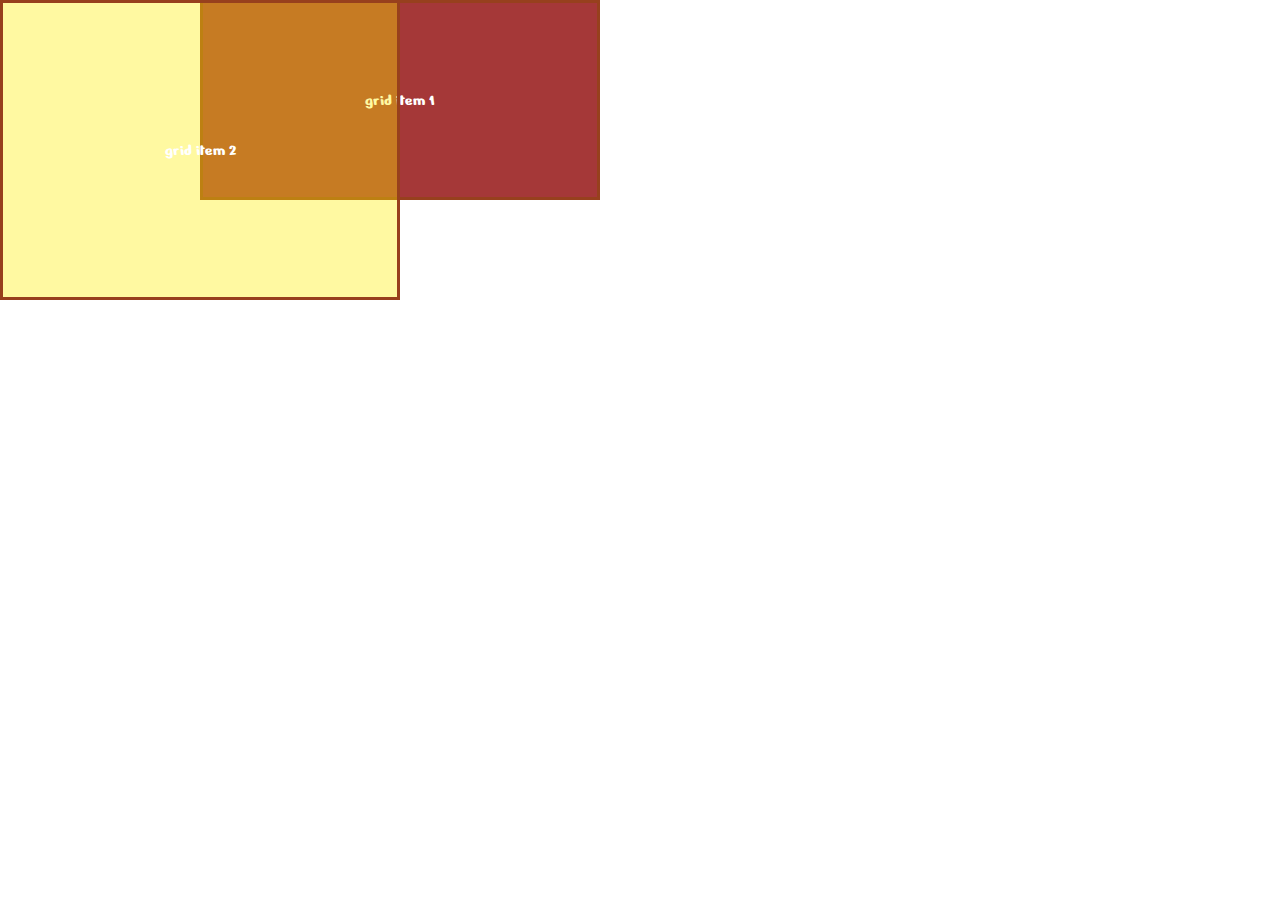
==== index.html @ 25451431 "build basic grid and placing items on grid" ====
<!DOCTYPE html>
<html lang="en">
<head>
    <meta charset="UTF-8">
    <meta name="viewport" content="width=device-width, initial-scale=1.0">
    <title>Document</title>
    <link rel="preconnect" href="https://fonts.gstatic.com">
<link href="https://fonts.googleapis.com/css2?family=Nerko+One&display=swap" rel="stylesheet">
    <link href="style.css" rel="stylesheet">
</head>
<body>
    <div class="grid">
        <div class="grid-item one">grid item 1</div>
        <div class="grid-item two">grid item 2</div>

    </div>
</body>
</html>
---- style.css ----
body {
    margin: 0;
    padding: 0;
    background-color: white;
    font-family: 'Nerko One', cursive;
}
.grid {
    display: grid;
    grid-template: 100px 100px 100px / 200px 200px 200px;
}
.grid-item {
    border: 3px solid rgb(151, 64, 29);
    padding: 1em 3em;
    color: white;
    font-size: 1rem;
    display: flex;
    flex-direction: column;
    justify-content: center;
    align-items: center;
}
.one {
    background-color: rgb(165, 56, 56);
    grid-row: 1/3;
    grid-column: 2/4
}
.two {
    background-color: rgba(255, 238, 0, 0.368);
    grid-row: 1/4;
    grid-column: 1/3;
}
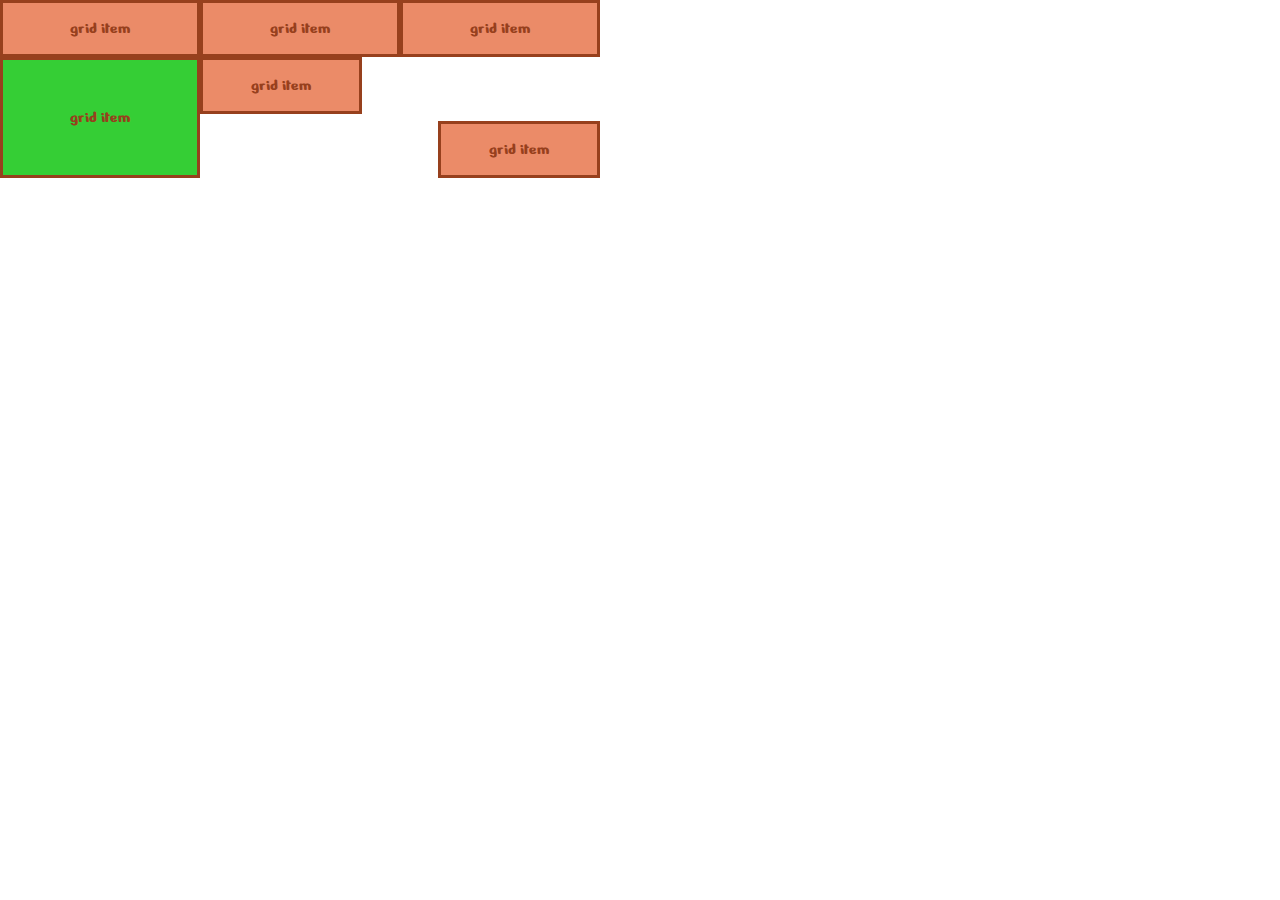
==== commit 3da0a64c: "justify-self and align-self" ====
--- a/index.html
+++ b/index.html
@@ -3,16 +3,21 @@
 <head>
     <meta charset="UTF-8">
     <meta name="viewport" content="width=device-width, initial-scale=1.0">
-    <title>Document</title>
+    <title>CSS Grid</title>
     <link rel="preconnect" href="https://fonts.gstatic.com">
 <link href="https://fonts.googleapis.com/css2?family=Nerko+One&display=swap" rel="stylesheet">
     <link href="style.css" rel="stylesheet">
 </head>
 <body>
     <div class="grid">
-        <div class="grid-item one">grid item 1</div>
-        <div class="grid-item two">grid item 2</div>
+        <div class="grid-item ">grid item </div>
+        <div class="grid-item ">grid item </div>
+        <div class="grid-item ">grid item </div>
+        <div class="grid-item big">grid item </div>
+        <div class="grid-item start">grid item </div>
+        <div class="grid-item end">grid item </div>
+    </div>
 
-    </div>
+
 </body>
 </html>--- a/style.css
+++ b/style.css
@@ -6,25 +6,28 @@
 }
 .grid {
     display: grid;
-    grid-template: 100px 100px 100px / 200px 200px 200px;
+    grid-template-columns:200px 200px 200px;
 }
 .grid-item {
     border: 3px solid rgb(151, 64, 29);
+    background-color: rgb(235, 139, 104);
     padding: 1em 3em;
-    color: white;
+    color: rgb(151, 64, 29);
     font-size: 1rem;
     display: flex;
     flex-direction: column;
     justify-content: center;
     align-items: center;
 }
-.one {
-    background-color: rgb(165, 56, 56);
-    grid-row: 1/3;
-    grid-column: 2/4
+.big {
+    padding: 3em 2em;
+    background-color: rgb(53, 206, 53);
 }
-.two {
-    background-color: rgba(255, 238, 0, 0.368);
-    grid-row: 1/4;
-    grid-column: 1/3;
+.start {
+    justify-self: start;
+    align-self: start;
+}
+.end {
+    align-self: end;
+    justify-self: end;
 }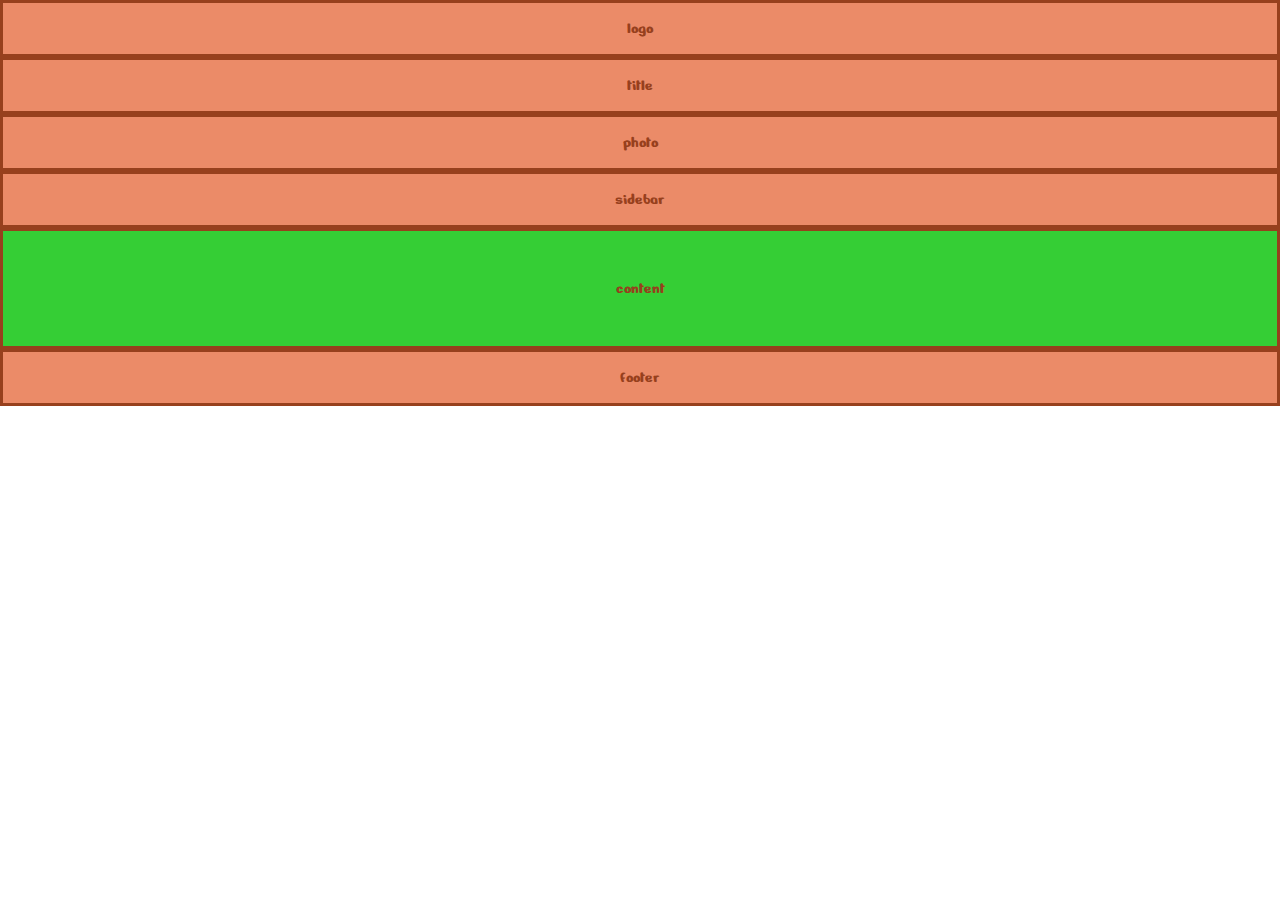
==== commit 85e91190: "play with grid area" ====
--- a/index.html
+++ b/index.html
@@ -10,12 +10,12 @@
 </head>
 <body>
     <div class="grid">
-        <div class="grid-item ">grid item </div>
-        <div class="grid-item ">grid item </div>
-        <div class="grid-item ">grid item </div>
-        <div class="grid-item big">grid item </div>
-        <div class="grid-item start">grid item </div>
-        <div class="grid-item end">grid item </div>
+        <div class="grid-item logo">logo</div>
+        <div class="grid-item title">title</div>
+        <div class="grid-item photo">photo </div>
+        <div class="grid-item conditions">sidebar</div> 
+        <div class="grid-item big">content</div>
+        <div class="grid-item footer"> footer</div>
     </div>
 
 
--- a/style.css
+++ b/style.css
@@ -4,10 +4,9 @@
     background-color: white;
     font-family: 'Nerko One', cursive;
 }
-.grid {
-    display: grid;
-    grid-template-columns:200px 200px 200px;
-}
+
+
+
 .grid-item {
     border: 3px solid rgb(151, 64, 29);
     background-color: rgb(235, 139, 104);
@@ -23,11 +22,3 @@
     padding: 3em 2em;
     background-color: rgb(53, 206, 53);
 }
-.start {
-    justify-self: start;
-    align-self: start;
-}
-.end {
-    align-self: end;
-    justify-self: end;
-}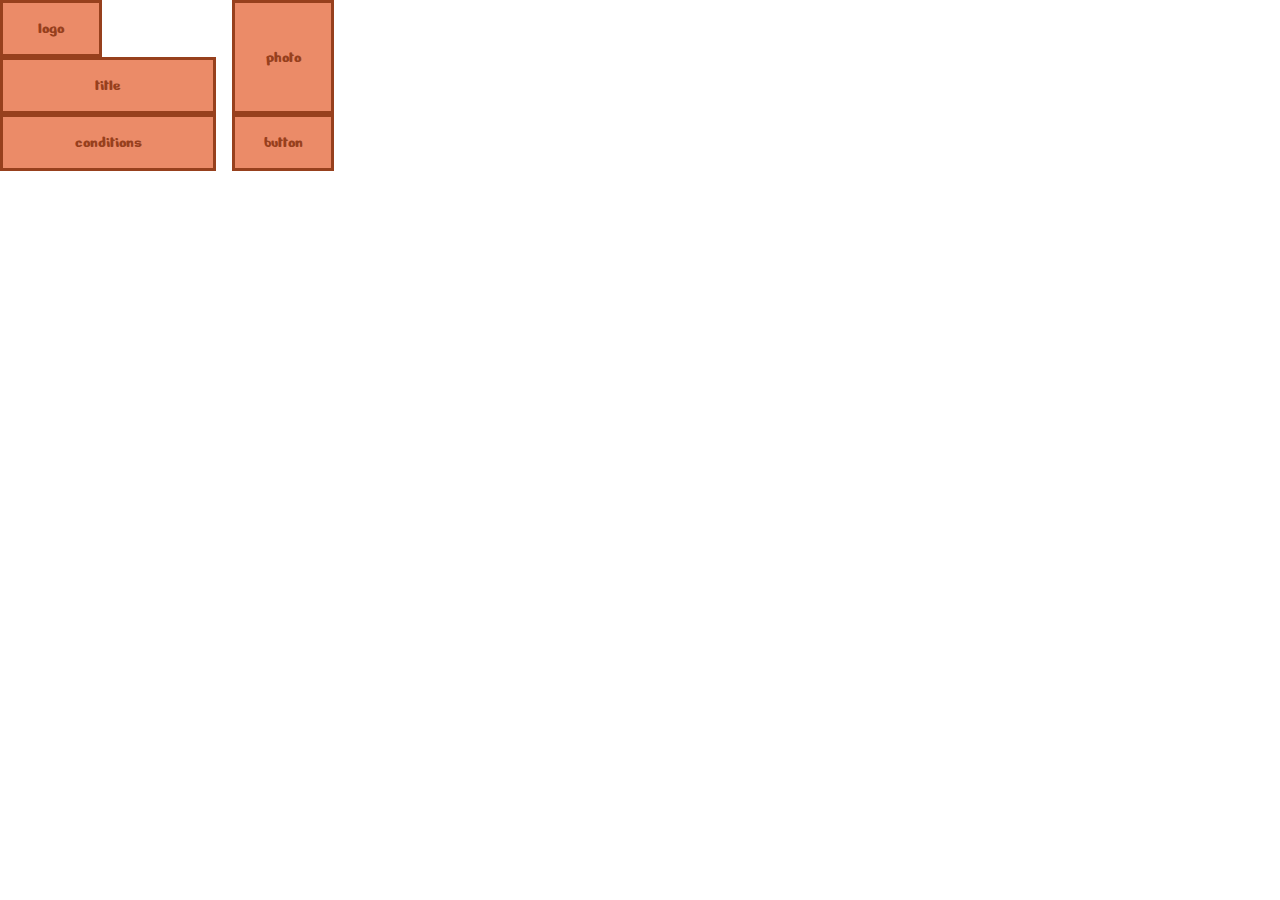
==== commit 83df473b: "coupon grid try" ====
--- a/index.html
+++ b/index.html
@@ -13,9 +13,8 @@
         <div class="grid-item logo">logo</div>
         <div class="grid-item title">title</div>
         <div class="grid-item photo">photo </div>
-        <div class="grid-item conditions">sidebar</div> 
-        <div class="grid-item big">content</div>
-        <div class="grid-item footer"> footer</div>
+        <div class="grid-item condition">conditions</div> 
+        <div class="grid-item button">button</div>
     </div>
 
 
--- a/style.css
+++ b/style.css
@@ -3,6 +3,30 @@
     padding: 0;
     background-color: white;
     font-family: 'Nerko One', cursive;
+}
+.grid {
+    display: grid;
+    grid-template-columns: 50px 150px 50px;
+    grid-gap: 0 1em;
+    grid-template-areas: 
+    "logo .... photo"
+    "title title photo"
+    "condition condition button";
+}
+.logo {
+    grid-area:logo;
+}
+.title {
+    grid-area: title;
+}
+.photo {
+    grid-area: photo;
+}
+.button{
+    grid-area: button;
+}
+.condition {
+    grid-area: condition;
 }
 
 
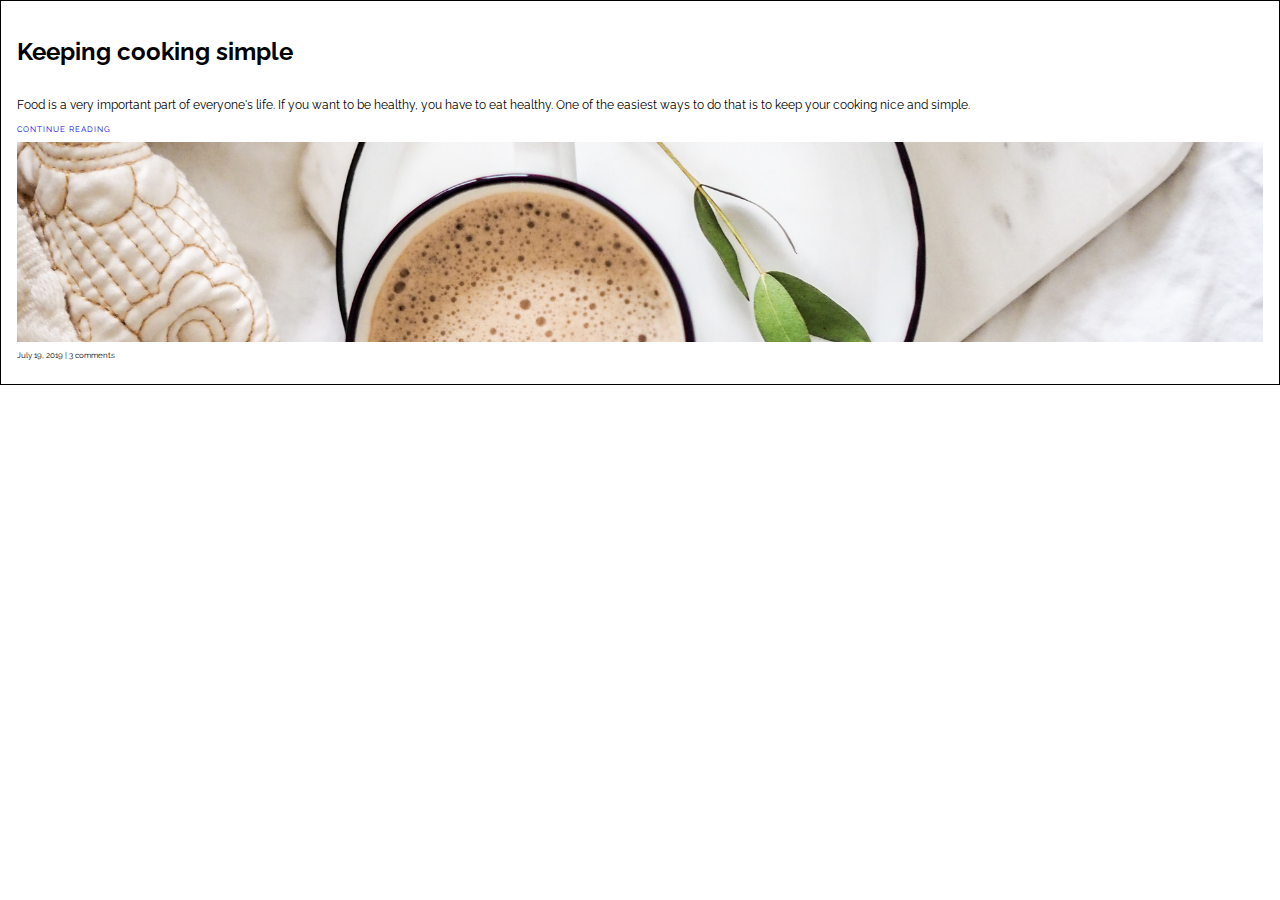
==== commit 59578208: "article small screen size" ====
--- a/index.html
+++ b/index.html
@@ -1,20 +1,20 @@
 <!DOCTYPE html>
 <html lang="en">
-<head>
+<head>  
     <meta charset="UTF-8">
     <meta name="viewport" content="width=device-width, initial-scale=1.0">
     <title>CSS Grid</title>
     <link rel="preconnect" href="https://fonts.gstatic.com">
-<link href="https://fonts.googleapis.com/css2?family=Nerko+One&display=swap" rel="stylesheet">
+    <link href="https://fonts.googleapis.com/css2?family=Raleway&display=swap" rel="stylesheet">
     <link href="style.css" rel="stylesheet">
 </head>
 <body>
-    <div class="grid">
-        <div class="grid-item logo">logo</div>
-        <div class="grid-item title">title</div>
-        <div class="grid-item photo">photo </div>
-        <div class="grid-item condition">conditions</div> 
-        <div class="grid-item button">button</div>
+    <div class="article-featured">
+        <h2 class="article-title" >Keeping cooking simple</h2>
+        <p class="article-body">Food is a very important part of everyone's life. If you want to be healthy, you have to eat healthy. One of the easiest ways to do that is to keep your cooking nice and simple. </p>
+        <a class="article-read-more" href="#">Continue Reading</a>
+        <img class="article-image" src="images/food.jpg" alt="a cup of coffee put on white clothe">
+        <p class="article-info">July 19, 2019  |  3 comments</p>
     </div>
 
 
--- a/style.css
+++ b/style.css
@@ -2,47 +2,30 @@
     margin: 0;
     padding: 0;
     background-color: white;
-    font-family: 'Nerko One', cursive;
+    font-family: 'Raleway';
 }
-.grid {
-    display: grid;
-    grid-template-columns: 50px 150px 50px;
-    grid-gap: 0 1em;
-    grid-template-areas: 
-    "logo .... photo"
-    "title title photo"
-    "condition condition button";
+.article-featured {
+    border: 1px solid black;
+    padding: 1em;
+    display: flex;
+    flex-direction: column;
 }
-.logo {
-    grid-area:logo;
+.article-image {
+    width: 100%;
+    height: 200px;
+    object-fit: cover;
 }
-.title {
-    grid-area: title;
+.article-body {
+    font-size:.75rem;
 }
-.photo {
-    grid-area: photo;
+.article-read-more {
+    text-transform: uppercase;
+    letter-spacing: 1px;
+    font-size: .5rem;
+    text-decoration: none;
+    margin-bottom: 1em;;
 }
-.button{
-    grid-area: button;
-}
-.condition {
-    grid-area: condition;
+.article-info {
+    font-size: .5rem;
 }
 
-
-
-.grid-item {
-    border: 3px solid rgb(151, 64, 29);
-    background-color: rgb(235, 139, 104);
-    padding: 1em 3em;
-    color: rgb(151, 64, 29);
-    font-size: 1rem;
-    display: flex;
-    flex-direction: column;
-    justify-content: center;
-    align-items: center;
-}
-.big {
-    padding: 3em 2em;
-    background-color: rgb(53, 206, 53);
-}
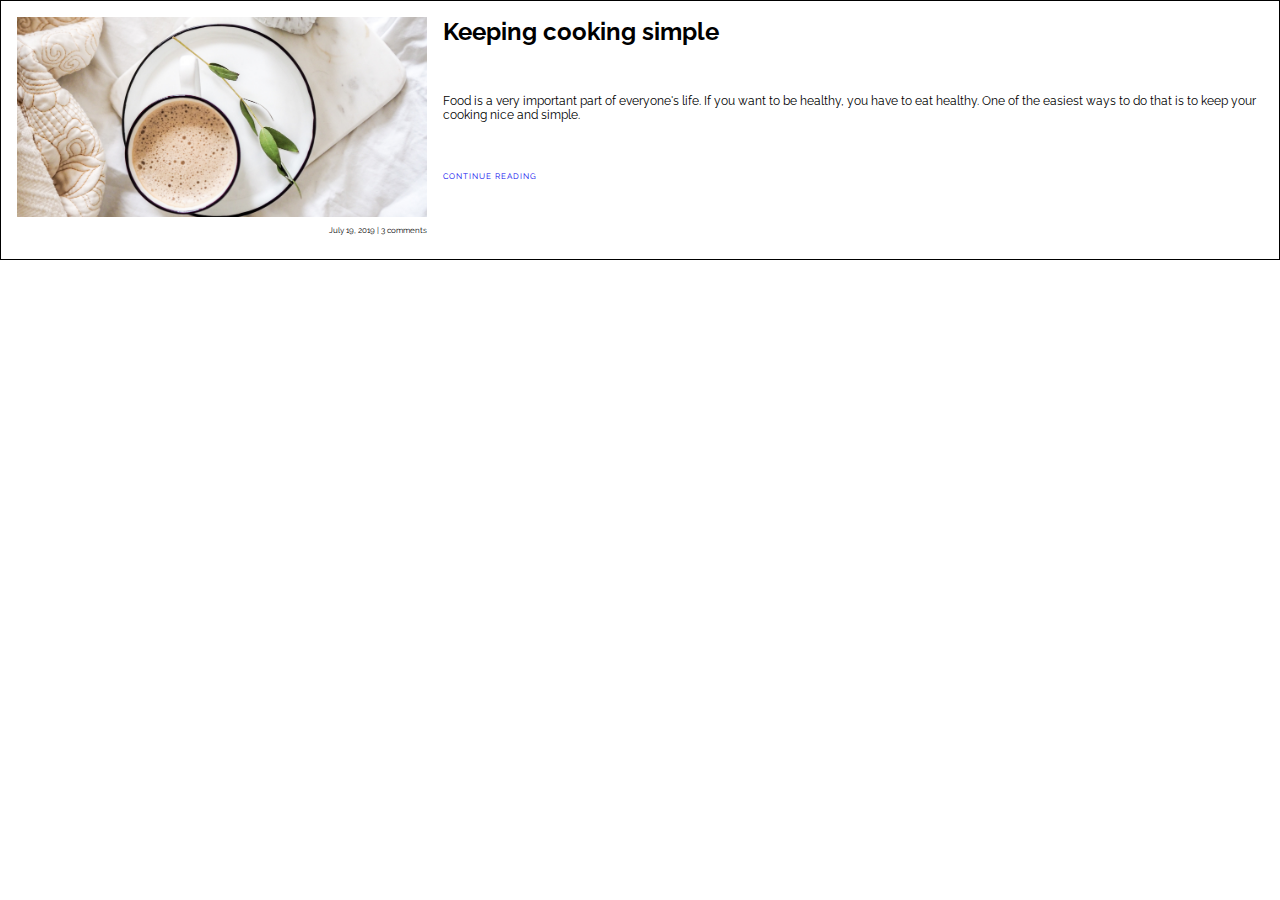
==== commit 69897d36: "grid solution" ====
--- a/index.html
+++ b/index.html
@@ -9,7 +9,7 @@
     <link href="style.css" rel="stylesheet">
 </head>
 <body>
-    <div class="article-featured">
+    <div class="article-recent">
         <h2 class="article-title" >Keeping cooking simple</h2>
         <p class="article-body">Food is a very important part of everyone's life. If you want to be healthy, you have to eat healthy. One of the easiest ways to do that is to keep your cooking nice and simple. </p>
         <a class="article-read-more" href="#">Continue Reading</a>
--- a/style.css
+++ b/style.css
@@ -4,11 +4,9 @@
     background-color: white;
     font-family: 'Raleway';
 }
-.article-featured {
-    border: 1px solid black;
-    padding: 1em;
-    display: flex;
-    flex-direction: column;
+/* TYPOGRAPHY */
+.article-title {
+    margin: 0;
 }
 .article-image {
     width: 100%;
@@ -23,9 +21,40 @@
     letter-spacing: 1px;
     font-size: .5rem;
     text-decoration: none;
-    margin-bottom: 1em;;
 }
 .article-info {
     font-size: .5rem;
 }
+/* LAYOUT */
+.article-recent{
+    border: 1px solid black;
+    padding: 1em;
+    display: grid;
+    grid-template-columns: 1fr max-content;
+    gap: 0 1em;
+    grid-template-areas: 
+    "image image"
+    "title info"
+    "body body"
+    "readmore .";
+}
+.article-image      {grid-area: image;}
+.article-title      {grid-area: title;}
+.article-body       {grid-area: body;}
+.article-read-more  {grid-area: readmore;}
+ 
+.article-info{
+    grid-area: info;
+    justify-self: end;
+}
 
+@media (min-width: 500px) {
+    .article-recent{
+        grid-template-columns: 1fr 2fr;
+        grid-template-areas: 
+        "image title"
+        "image body"
+        "image readmore"
+        "info .";
+    }
+}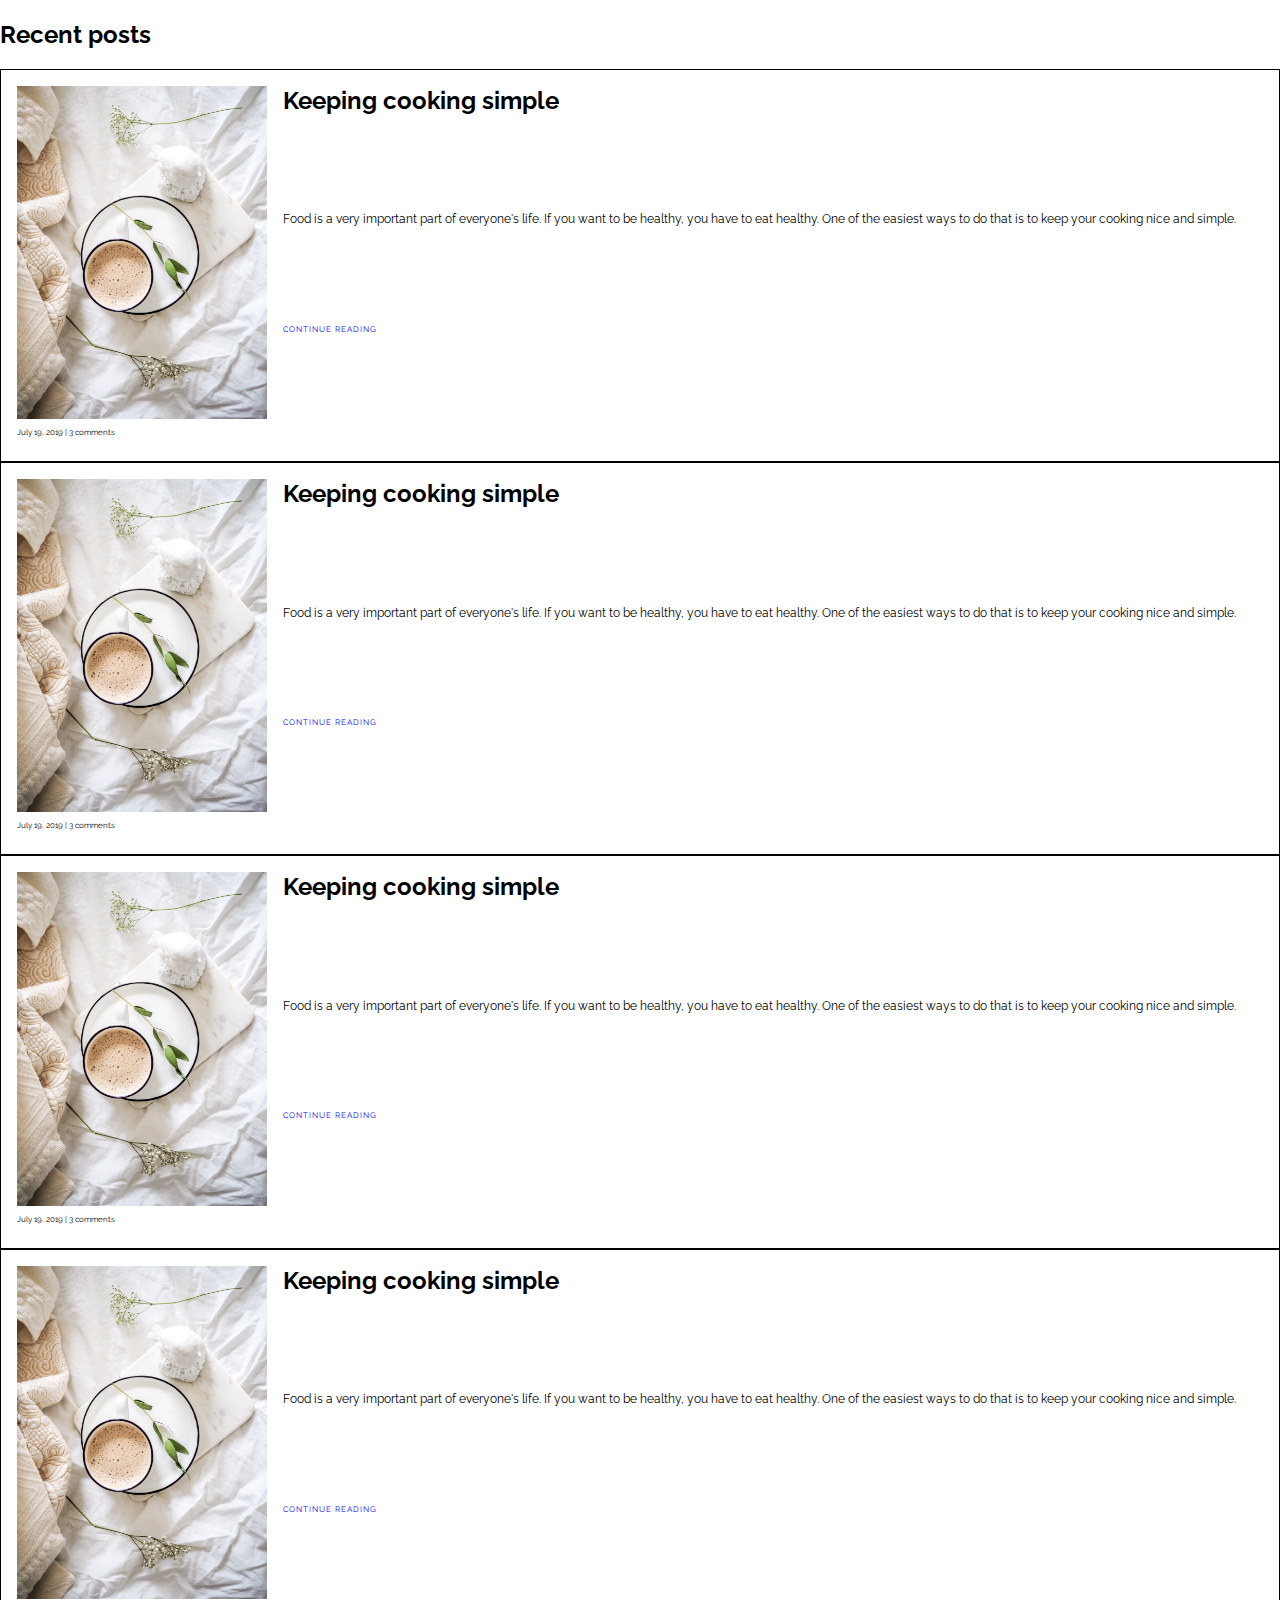
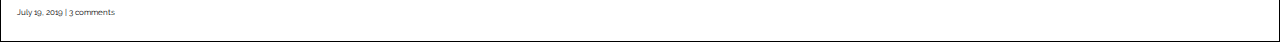
==== commit 432982c1: "change layout" ====
--- a/index.html
+++ b/index.html
@@ -9,12 +9,40 @@
     <link href="style.css" rel="stylesheet">
 </head>
 <body>
-    <div class="article-recent">
-        <h2 class="article-title" >Keeping cooking simple</h2>
-        <p class="article-body">Food is a very important part of everyone's life. If you want to be healthy, you have to eat healthy. One of the easiest ways to do that is to keep your cooking nice and simple. </p>
-        <a class="article-read-more" href="#">Continue Reading</a>
-        <img class="article-image" src="images/food.jpg" alt="a cup of coffee put on white clothe">
-        <p class="article-info">July 19, 2019  |  3 comments</p>
+    <div class="grid">
+        <H2> Recent posts</H2>
+        <div class="article-recent">
+            <h2 class="article-title" >Keeping cooking simple</h2>
+            <p class="article-body">Food is a very important part of everyone's life. If you want to be healthy, you have to eat healthy. One of the easiest ways to do that is to keep your cooking nice and simple. </p>
+            <a class="article-read-more" href="#">Continue Reading</a>
+            <img class="article-image" src="images/food.jpg" alt="a cup of coffee put on white clothe">
+            <p class="article-info">July 19, 2019  |  3 comments</p>
+        </div>
+
+        <div class="article-recent">
+            <h2 class="article-title" >Keeping cooking simple</h2>
+            <p class="article-body">Food is a very important part of everyone's life. If you want to be healthy, you have to eat healthy. One of the easiest ways to do that is to keep your cooking nice and simple. </p>
+            <a class="article-read-more" href="#">Continue Reading</a>
+            <img class="article-image" src="images/food.jpg" alt="a cup of coffee put on white clothe">
+            <p class="article-info">July 19, 2019  |  3 comments</p>
+        </div>
+    
+        <div class="article-recent">
+            <h2 class="article-title" >Keeping cooking simple</h2>
+            <p class="article-body">Food is a very important part of everyone's life. If you want to be healthy, you have to eat healthy. One of the easiest ways to do that is to keep your cooking nice and simple. </p>
+            <a class="article-read-more" href="#">Continue Reading</a>
+            <img class="article-image" src="images/food.jpg" alt="a cup of coffee put on white clothe">
+            <p class="article-info">July 19, 2019  |  3 comments</p>
+        </div>
+
+        <div class="article-recent">
+            <h2 class="article-title" >Keeping cooking simple</h2>
+            <p class="article-body">Food is a very important part of everyone's life. If you want to be healthy, you have to eat healthy. One of the easiest ways to do that is to keep your cooking nice and simple. </p>
+            <a class="article-read-more" href="#">Continue Reading</a>
+            <img class="article-image" src="images/food.jpg" alt="a cup of coffee put on white clothe">
+            <p class="article-info">July 19, 2019  |  3 comments</p>
+        </div>
+    
     </div>
 
 
--- a/style.css
+++ b/style.css
@@ -7,6 +7,7 @@
 /* TYPOGRAPHY */
 .article-title {
     margin: 0;
+    font-size: .5 rem;
 }
 .article-image {
     width: 100%;
@@ -25,7 +26,7 @@
 .article-info {
     font-size: .5rem;
 }
-/* LAYOUT */
+/* ARTICLE LAYOUT */
 .article-recent{
     border: 1px solid black;
     padding: 1em;
@@ -50,11 +51,19 @@
 
 @media (min-width: 500px) {
     .article-recent{
-        grid-template-columns: 1fr 2fr;
+        grid-template-columns: minmax(150px, 250px) minmax(250px, 1fr);
         grid-template-areas: 
         "image title"
         "image body"
         "image readmore"
         "info .";
     }
+    .article-image {
+        width: 100%;
+        height: 100%;
+        object-fit: cover;
+    }
+    .article-info{
+        justify-self: start;
+    }
 }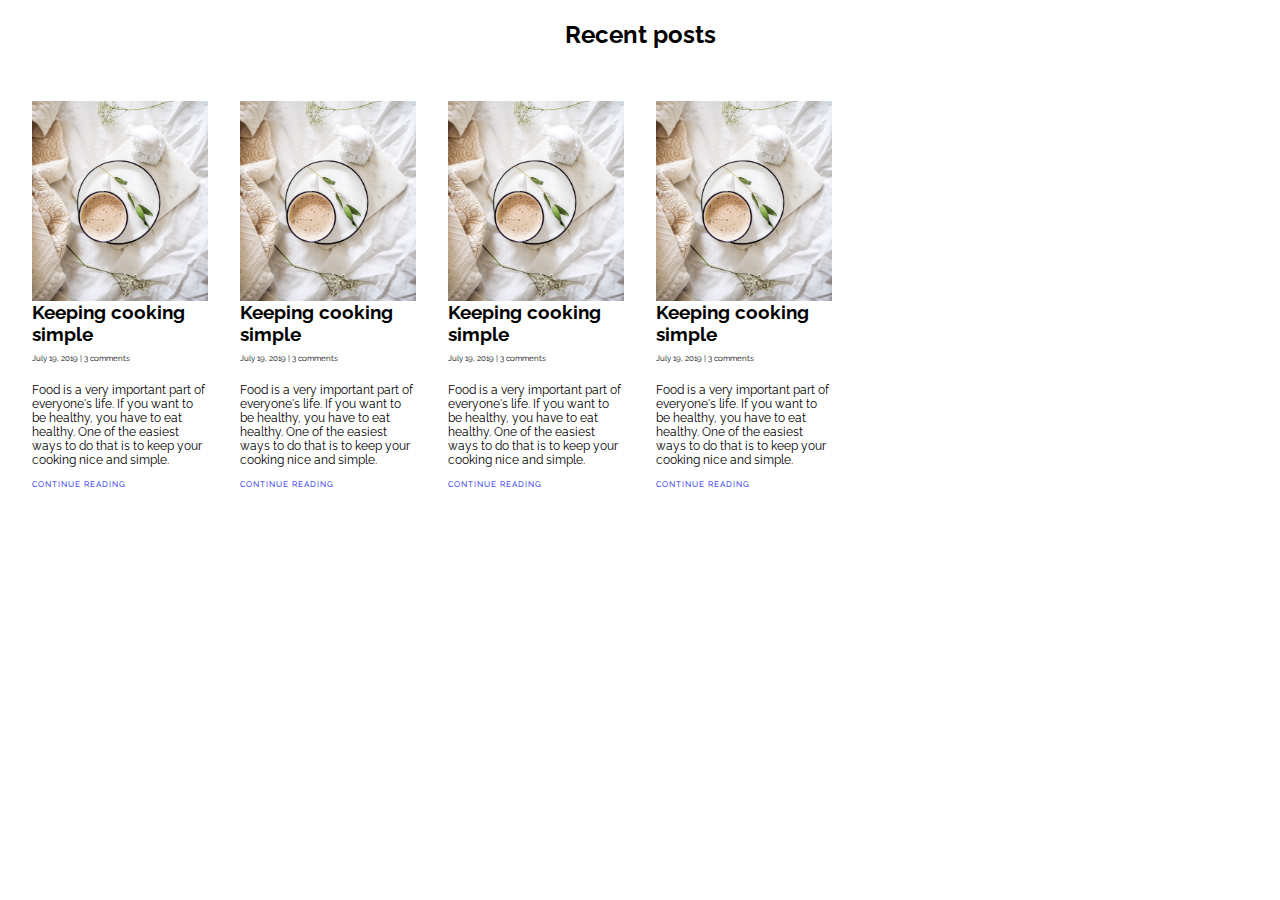
==== commit 8c62a985: "use grid to change main layout" ====
--- a/index.html
+++ b/index.html
@@ -10,7 +10,8 @@
 </head>
 <body>
     <div class="grid">
-        <H2> Recent posts</H2>
+        <H2 class="title"> Recent posts</H2>
+        
         <div class="article-recent">
             <h2 class="article-title" >Keeping cooking simple</h2>
             <p class="article-body">Food is a very important part of everyone's life. If you want to be healthy, you have to eat healthy. One of the easiest ways to do that is to keep your cooking nice and simple. </p>
--- a/style.css
+++ b/style.css
@@ -5,9 +5,12 @@
     font-family: 'Raleway';
 }
 /* TYPOGRAPHY */
+.title {
+    text-align: center;
+}
 .article-title {
     margin: 0;
-    font-size: .5 rem;
+    font-size: 1.2rem;
 }
 .article-image {
     width: 100%;
@@ -26,16 +29,27 @@
 .article-info {
     font-size: .5rem;
 }
+/* WHOLE LAYOUT */
+.grid {
+    display: grid;
+    grid-template-columns: repeat(auto-fit, minmax(200px, 1fr));
+    margin: 0 1em;
+}
+.title {
+    grid-column: 1/-1;
+}
 /* ARTICLE LAYOUT */
 .article-recent{
-    border: 1px solid black;
+    /* border: 1px solid black; */
+    margin: 1em 0;
     padding: 1em;
     display: grid;
     grid-template-columns: 1fr max-content;
     gap: 0 1em;
     grid-template-areas: 
     "image image"
-    "title info"
+    "title title"
+    "info."
     "body body"
     "readmore .";
 }
@@ -43,13 +57,9 @@
 .article-title      {grid-area: title;}
 .article-body       {grid-area: body;}
 .article-read-more  {grid-area: readmore;}
- 
-.article-info{
-    grid-area: info;
-    justify-self: end;
-}
+.article-info       {grid-area: info;}
 
-@media (min-width: 500px) {
+/* @media (min-width: 500px) {
     .article-recent{
         grid-template-columns: minmax(150px, 250px) minmax(250px, 1fr);
         grid-template-areas: 
@@ -66,4 +76,4 @@
     .article-info{
         justify-self: start;
     }
-}+} */